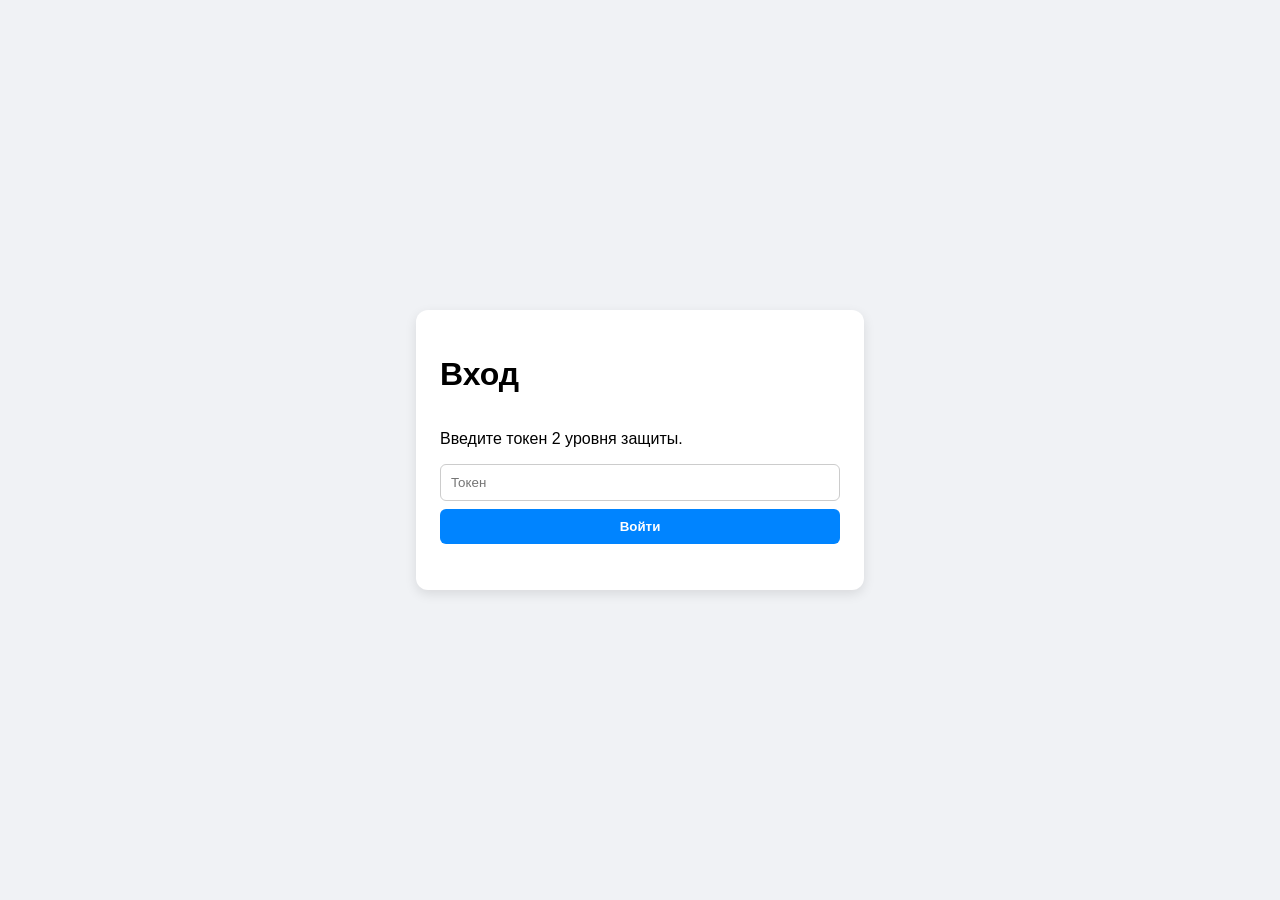
==== prototype/chat.html @ 16fdd525 "fix: сделан бот поддержки, его внешняя оболочка" ====
<!DOCTYPE html>
<html lang="ru">
<head>
  <meta charset="UTF-8">
  <meta name="viewport" content="width=device-width, initial-scale=1">
  <title>Чат поддержки</title>
  <link rel="stylesheet" href="style.css">
</head>
<body>
  <main class="card">
    <h1>Чат поддержки</h1>
    <div id="messages"></div>
    <input id="text" type="text" placeholder="Ваш вопрос">
    <button id="send">Отправить</button>
    <button id="logout" class="link">Выйти</button>
  </main>

  <script>
    const token = localStorage.getItem("token");
    const messages = document.getElementById("messages");

    // Защита 2 уровня: серверная верификация сессии при открытии страницы
    async function checkAccess() {
      if (!token) { location.href = "index.html"; return; }
      try {
        const r = await fetch("http://localhost:8000/api/login", {
          method: "POST",
          headers: { "Content-Type": "application/json" },
          body: JSON.stringify({ token: token }),
        });
        if (!r.ok) {
          localStorage.removeItem("token");
          location.href = "index.html";
        }
      } catch (e) {
        addMessage("Внимание: Потеряно соединение с сервером авторизации.", "error");
      }
    }
    checkAccess();

    function addMessage(text, who) {
      const div = document.createElement("div");
      div.className = "msg " + who;
      div.textContent = text;
      messages.appendChild(div);
    }

    document.getElementById("send").onclick = async function () {
      const input = document.getElementById("text");
      const text = input.value.trim();
      if (text === "") return;

      addMessage(text, "user");
      input.value = "";

      try {
        // Отправка вопроса с токеном безопасности в заголовке запроса
        const r = await fetch("http://127.0.0.1:8000/api/login/api/v1/inquiries", {
          method: "POST",
          headers: {
            "Content-Type": "application/json",
            "Authorization": "Bearer " + token
          },
          body: JSON.stringify({ text: text }),
        });

        if (r.status === 401) {
          localStorage.removeItem("token");
          location.href = "index.html";
          return;
        }

        const data = await r.json();
        
        setTimeout(function () {
          addMessage(data.answer, "bot");
          
          if (data.handoff_to_operator) {
            const btn = document.createElement("button");
            btn.textContent = "Отправить оператору";
            btn.onclick = function () {
              btn.disabled = true;
              addMessage("Запрос успешно передан специалисту через бэкенд", "status");
            };
            messages.appendChild(btn);
          }
        }, 1000);

      } catch (e) {
        addMessage("Ошибка отправки запроса: сервер не отвечает.", "error");
      }
    };

    document.getElementById("logout").onclick = function () {
      localStorage.removeItem("token");
      location.href = "index.html";
    };
  </script>
</body>
</html>
---- prototype/style.css ----
body {
  font-family: sans-serif;
  background-color: #f0f2f5;
  display: flex;
  justify-content: center;
  align-items: center;
  height: 100vh;
  margin: 0;
}

.card {
  background: white;
  padding: 24px;
  border-radius: 12px;
  box-shadow: 0 4px 12px rgba(0,0,0,0.1);
  width: 100%;
  max-width: 400px;
  display: flex;
  flex-direction: column;
}

#messages {
  height: 300px;
  overflow-y: auto;
  border: 1px solid #ddd;
  border-radius: 8px;
  padding: 12px;
  margin-bottom: 12px;
  display: flex;
  flex-direction: column;
  gap: 8px;
}

.msg {
  padding: 8px 12px;
  border-radius: 14px;
  max-width: 75%;
  word-break: break-word;
}

.user {
  background-color: #0084ff;
  color: white;
  align-self: flex-end;
}

.bot {
  background-color: #e4e6eb;
  color: black;
  align-self: flex-start;
}

.error {
  color: #fa3e3e;
  font-size: 14px;
  margin-top: 8px;
}

.status {
  color: #555;
  font-size: 13px;
  text-align: center;
  font-style: italic;
  margin: 4px 0;
}

input {
  padding: 10px;
  border: 1px solid #ccc;
  border-radius: 6px;
  margin-bottom: 8px;
}

button {
  background-color: #0084ff;
  color: white;
  border: none;
  padding: 10px;
  border-radius: 6px;
  cursor: pointer;
  font-weight: bold;
}

button:hover {
  background-color: #006dd3;
}

.link {
  background: none;
  color: #555;
  font-weight: normal;
  text-decoration: underline;
  margin-top: 8px;
}
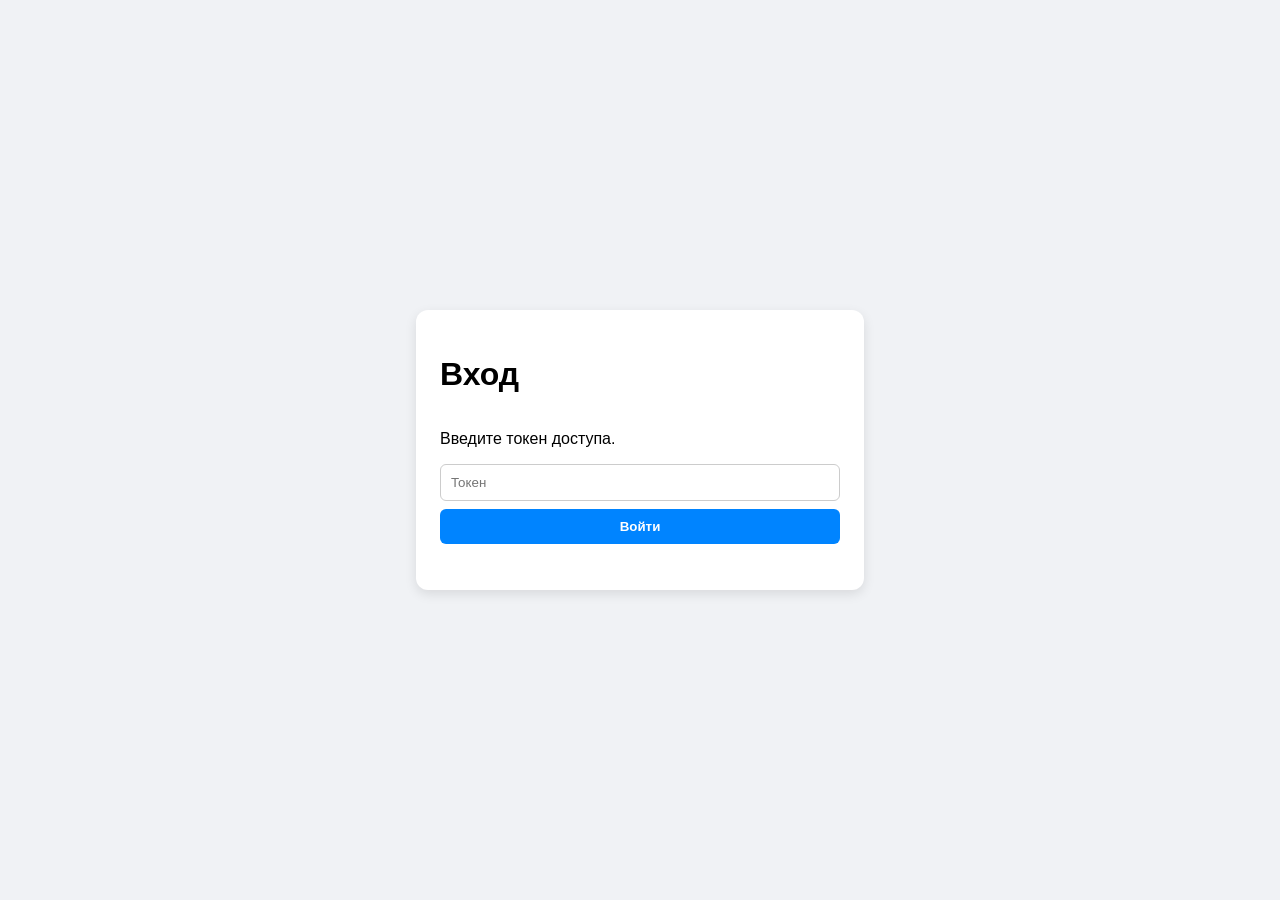
==== commit 3d745d5f: "feat:реализована авторизация по токену" ====
--- a/prototype/chat.html
+++ b/prototype/chat.html
@@ -16,84 +16,98 @@
   </main>
 
   <script>
-    const token = localStorage.getItem("token");
+    const API = "http://127.0.0.1:8000";   // тот же адрес, что в index.html
+    const token = localStorage.getItem("user_token");
+    const sessionId = localStorage.getItem("session_id");
     const messages = document.getElementById("messages");
 
-    // Защита 2 уровня: серверная верификация сессии при открытии страницы
-    async function checkAccess() {
-      if (!token) { location.href = "index.html"; return; }
-      try {
-        const r = await fetch("http://localhost:8000/api/login", {
-          method: "POST",
-          headers: { "Content-Type": "application/json" },
-          body: JSON.stringify({ token: token }),
-        });
-        if (!r.ok) {
-          localStorage.removeItem("token");
-          location.href = "index.html";
-        }
-      } catch (e) {
-        addMessage("Внимание: Потеряно соединение с сервером авторизации.", "error");
-      }
+    function goLogin() {
+      localStorage.clear();
+      location.href = "index.html";
     }
-    checkAccess();
+    if (!token || !sessionId) goLogin();
 
     function addMessage(text, who) {
       const div = document.createElement("div");
       div.className = "msg " + who;
       div.textContent = text;
       messages.appendChild(div);
+      messages.scrollTop = messages.scrollHeight;
     }
 
-    document.getElementById("send").onclick = async function () {
+    // Единая функция запросов: токен в заголовке, при 401/403 возвращаем на вход
+    async function api(path, method, body) {
+      const r = await fetch(API + path, {
+        method: method,
+        headers: { "Content-Type": "application/json", "Authorization": "Bearer " + token },
+        body: body ? JSON.stringify(body) : undefined,
+      });
+      if (r.status === 401 || r.status === 403) {
+        goLogin();
+        throw new Error("auth");
+      }
+      if (!r.ok) throw new Error("http " + r.status);
+      return r.json();
+    }
+
+    // Проверка сессии на сервере при открытии чата
+    api("/api/v1/chat/status?session_id=" + encodeURIComponent(sessionId), "GET")
+      .catch(function (e) {
+        if (e.message === "http 404") goLogin();   // сессия неизвестна серверу или истекла
+        else if (e.message !== "auth") addMessage("Нет связи с сервером", "error");
+      });
+
+    function addEscalateButton(messageId) {
+      const btn = document.createElement("button");
+      btn.textContent = "Отправить оператору";
+      btn.onclick = async function () {
+        btn.disabled = true;
+        try {
+          const d = await api("/api/v1/chat/escalate", "POST", {
+            session_id: sessionId,
+            message_id: messageId,
+            idempotency_key: "idem-" + messageId,   // одна заявка на одно сообщение
+          });
+          addMessage("Запрос передан специалисту (заявка " + d.ticket_id + ")", "status");
+        } catch (e) {
+          btn.disabled = false;
+          if (e.message !== "auth") addMessage("Не удалось передать запрос", "error");
+        }
+      };
+      messages.appendChild(btn);
+      messages.scrollTop = messages.scrollHeight;
+    }
+
+    async function send() {
       const input = document.getElementById("text");
       const text = input.value.trim();
       if (text === "") return;
-
       addMessage(text, "user");
       input.value = "";
+      try {
+        const data = await api("/api/v1/chat/messages", "POST", {
+          session_id: sessionId,
+          text: text,
+        });
+        if (data.status === "answered") {
+          addMessage(data.answer, "bot");
+        } else {
+          addMessage(data.error, "bot");
+          addEscalateButton(data.message_id);
+        }
+      } catch (e) {
+        if (e.message !== "auth") addMessage("Ошибка: сервер не ответил", "error");
+      }
+    }
 
-      try {
-        // Отправка вопроса с токеном безопасности в заголовке запроса
-        const r = await fetch("http://127.0.0.1:8000/api/login/api/v1/inquiries", {
-          method: "POST",
-          headers: {
-            "Content-Type": "application/json",
-            "Authorization": "Bearer " + token
-          },
-          body: JSON.stringify({ text: text }),
-        });
-
-        if (r.status === 401) {
-          localStorage.removeItem("token");
-          location.href = "index.html";
-          return;
-        }
-
-        const data = await r.json();
-        
-        setTimeout(function () {
-          addMessage(data.answer, "bot");
-          
-          if (data.handoff_to_operator) {
-            const btn = document.createElement("button");
-            btn.textContent = "Отправить оператору";
-            btn.onclick = function () {
-              btn.disabled = true;
-              addMessage("Запрос успешно передан специалисту через бэкенд", "status");
-            };
-            messages.appendChild(btn);
-          }
-        }, 1000);
-
-      } catch (e) {
-        addMessage("Ошибка отправки запроса: сервер не отвечает.", "error");
-      }
+    document.getElementById("send").onclick = send;
+    document.getElementById("text").onkeydown = function (e) {
+      if (e.key === "Enter") send();
     };
 
-    document.getElementById("logout").onclick = function () {
-      localStorage.removeItem("token");
-      location.href = "index.html";
+    document.getElementById("logout").onclick = async function () {
+      try { await api("/api/v1/auth/logout", "POST", { session_id: sessionId }); } catch (e) {}
+      goLogin();
     };
   </script>
 </body>
